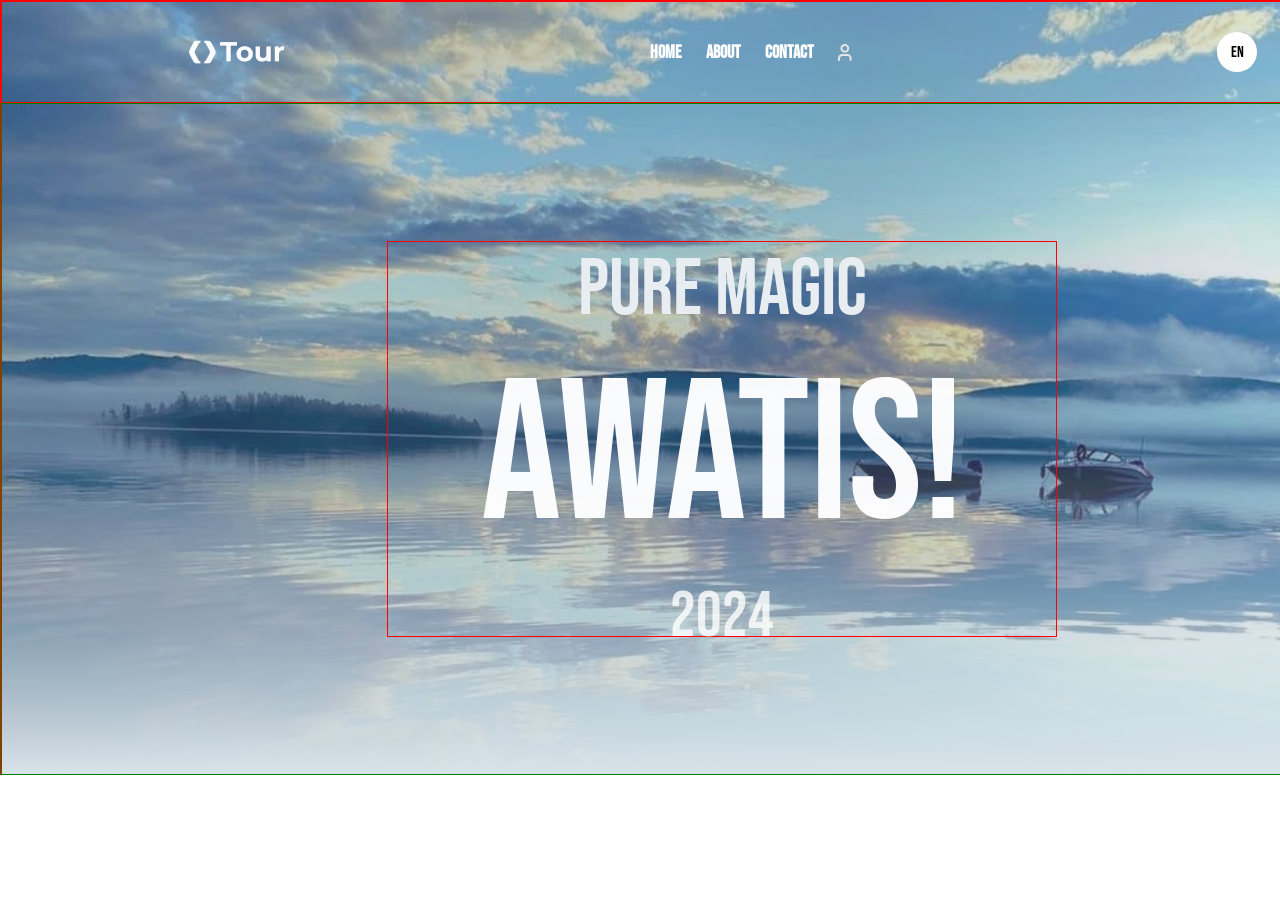
==== pinetour.html @ 28be8e84 "Add files via upload" ====
<!doctype html>
<html lang="en">
  <head>
    <meta charset="UTF-8" />
    <meta name="viewport" content="width=device-width, initial-scale=1.0" />
    <title>Document</title>
    <link rel="preconnect" href="https://fonts.googleapis.com" />
    <link rel="preconnect" href="https://fonts.gstatic.com" crossorigin />
    <link
      href="https://fonts.googleapis.com/css2?family=Bebas+Neue&family=Hanuman:wght@100..900&display=swap"
      rel="stylesheet"
    />
  </head>
  <body
    style="
      padding: 0px;
      margin: 0px;
      background: color #83b5d3;
      font-family: Bebas Neue;
    "
  >
    <div
      style="
        width: 1440px;
        height: 773px;
        border: 1px solid red;
        margin: auto;
        background-image: url(HeroImage\ \(1\).png);
      "
    >
      <div
        style="
          border: 1px solid red;
          height: 100px;
          display: flex;
          justify-content: space-around;
          align-items: center;
        "
      >
        <img src="logo 1.png" alt="logos" style="width: 100px; height: 34px" />
        <div style="display: flex; gap: 24px; align-items: center">
          <p style="color: white; font-size: 18px; font-weight: 600">home</p>
          <p style="color: white; font-size: 18px; font-weight: 600">about</p>
          <p style="color: white; font-size: 18px; font-weight: 600">contact</p>
          <img src="Vector (1).png" alt="user icon" />
        </div>
        <div
          style="
            width: 40px;
            height: 40px;
            border-radius: 50%;
            background-color: white;
            display: flex;
            justify-content: center;
            align-items: center;
          "
        >
          EN
        </div>
      </div>
      <div
        style="
          width: 100%;
          height: 670px;
          display: flex;
          justify-content: center;
          align-items: center;
          border: 1px solid green;
        "
      >
        <div
          style="
            border: 1px solid red;
            height: 394px;
            width: 668px;
            align-items: center;
            text-align: center;
          "
        >
          <p
            style="
              justify-content: center;
              align-items: center;
              color: #e8edf2;
              font-size: 80px;
              font-weight: 400;
              margin: 0;
            "
          >
            pure magic
          </p>
          <p
            style="
              color: #fdfdfefa;
              font-size: 200px;
              font-weight: 400;
              margin: 0;
              
            "
          >
            awatis!
          </p>
          <p
            style="
              color: #ffffffcc;
              font-size: 64px;
              height: 64px;
              font: weight 900;
              margin: 0;
            "
          >
            2024
          </p>
        <div style="width: 275.49px;
        height: 270px;
        border-radius:40px;
        "background-image:url></div>

        </div>
      </div>
    </div>
  </body>
</html>
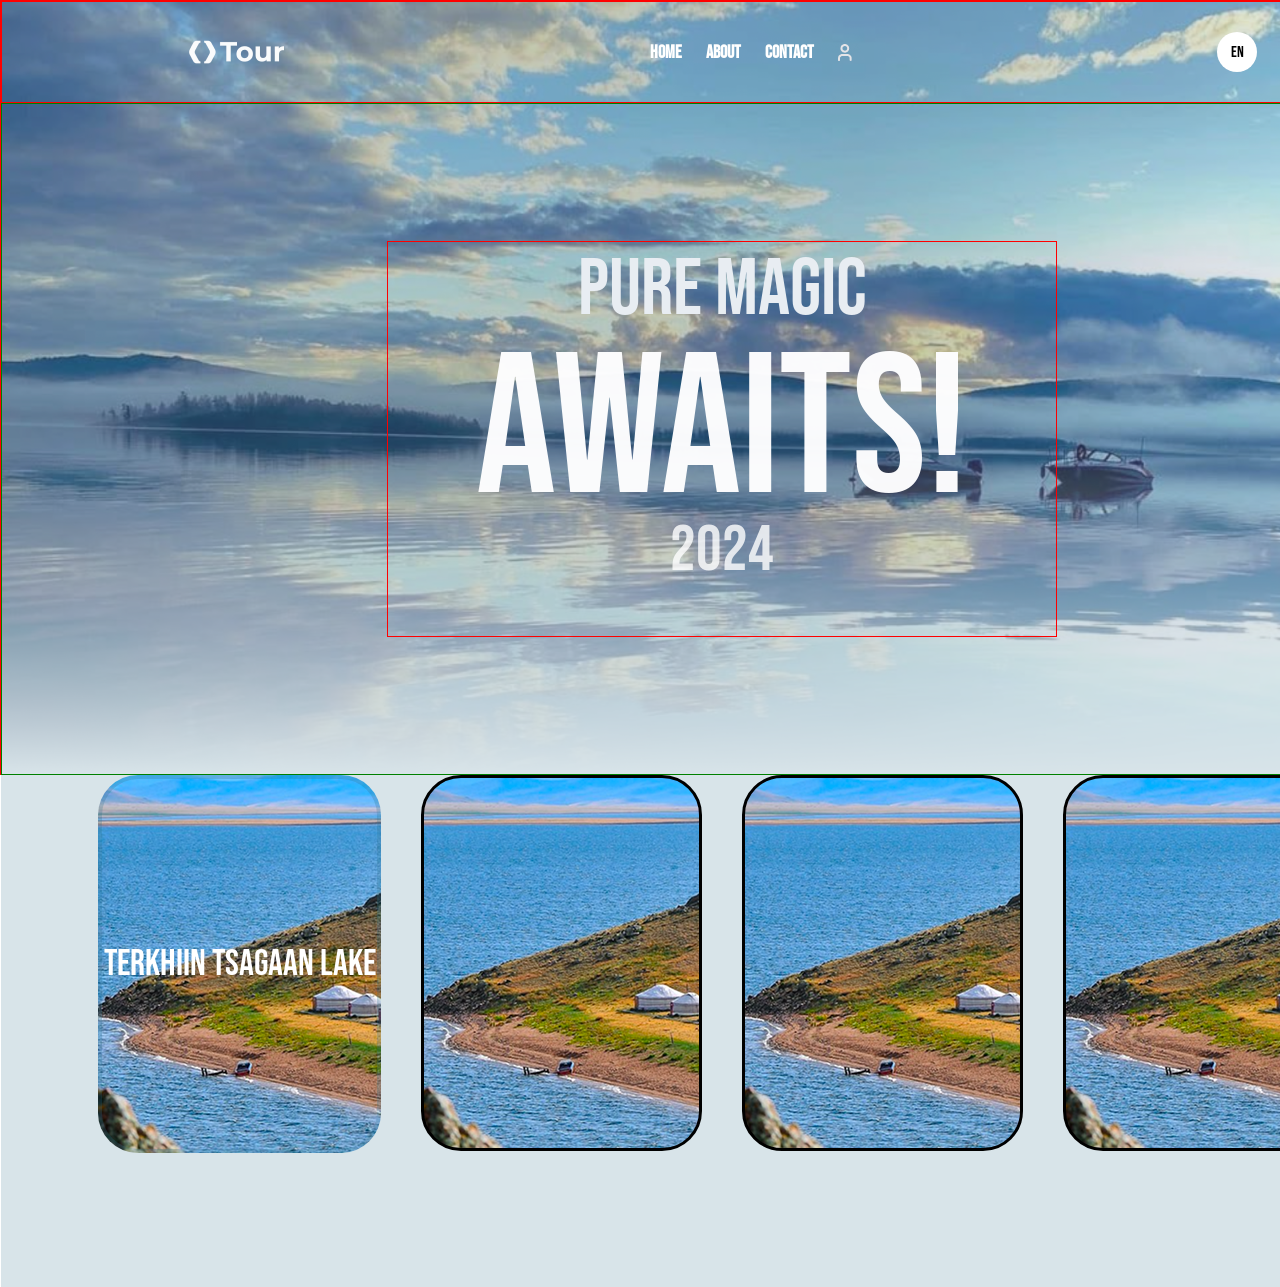
==== commit 75223eb4: "explained" ====
--- a/pinetour.html
+++ b/pinetour.html
@@ -59,6 +59,7 @@
         </div>
       </div>
       <div
+        div
         style="
           width: 100%;
           height: 670px;
@@ -85,6 +86,7 @@
               font-size: 80px;
               font-weight: 400;
               margin: 0;
+              height: 70px;
             "
           >
             pure magic
@@ -95,10 +97,10 @@
               font-size: 200px;
               font-weight: 400;
               margin: 0;
-              
+              height: 200px;
             "
           >
-            awatis!
+            awaits!
           </p>
           <p
             style="
@@ -111,13 +113,27 @@
           >
             2024
           </p>
-        <div style="width: 275.49px;
-        height: 270px;
-        border-radius:40px;
-        "background-image:url></div>
+    
+        </div>
+      </div>
+      <div>      
+        <div 
+        
+            style=" width: 1440px; 
+        height: 512px; ;background-image: url(background2.png); display: flex; justify-content: center; gap: 40px;">
+        <div style="width: 275px; height: 370px; background-image: url(1.png); background-position: center; margin: 0; border: solid; border-radius: 40px; text-align: center; justify-content: center; font-size: 37px; flex-direction: row; color: white; justify-items: center; align-content: center; border-color: #29728B40; border-width: 4px;">
+          Terkhiin tsagaan lake
+        </div>
+                <div style="width: 275px; height: 370px; background-image: url(1.png); background-position: center; margin: 0; border: solid; border-radius: 40px;">
 
         </div>
-      </div>
+                <div style="width: 275px; height: 370px; background-image: url(1.png); background-position: center; margin: 0; border: solid; border-radius: 40px;">
+
+        </div>
+                <div style="width: 275px; height: 370px; background-image: url(1.png); background-position: center; margin: 0; border: solid; border-radius: 40px;">
+
+        </div>
+        </div>
     </div>
   </body>
 </html>
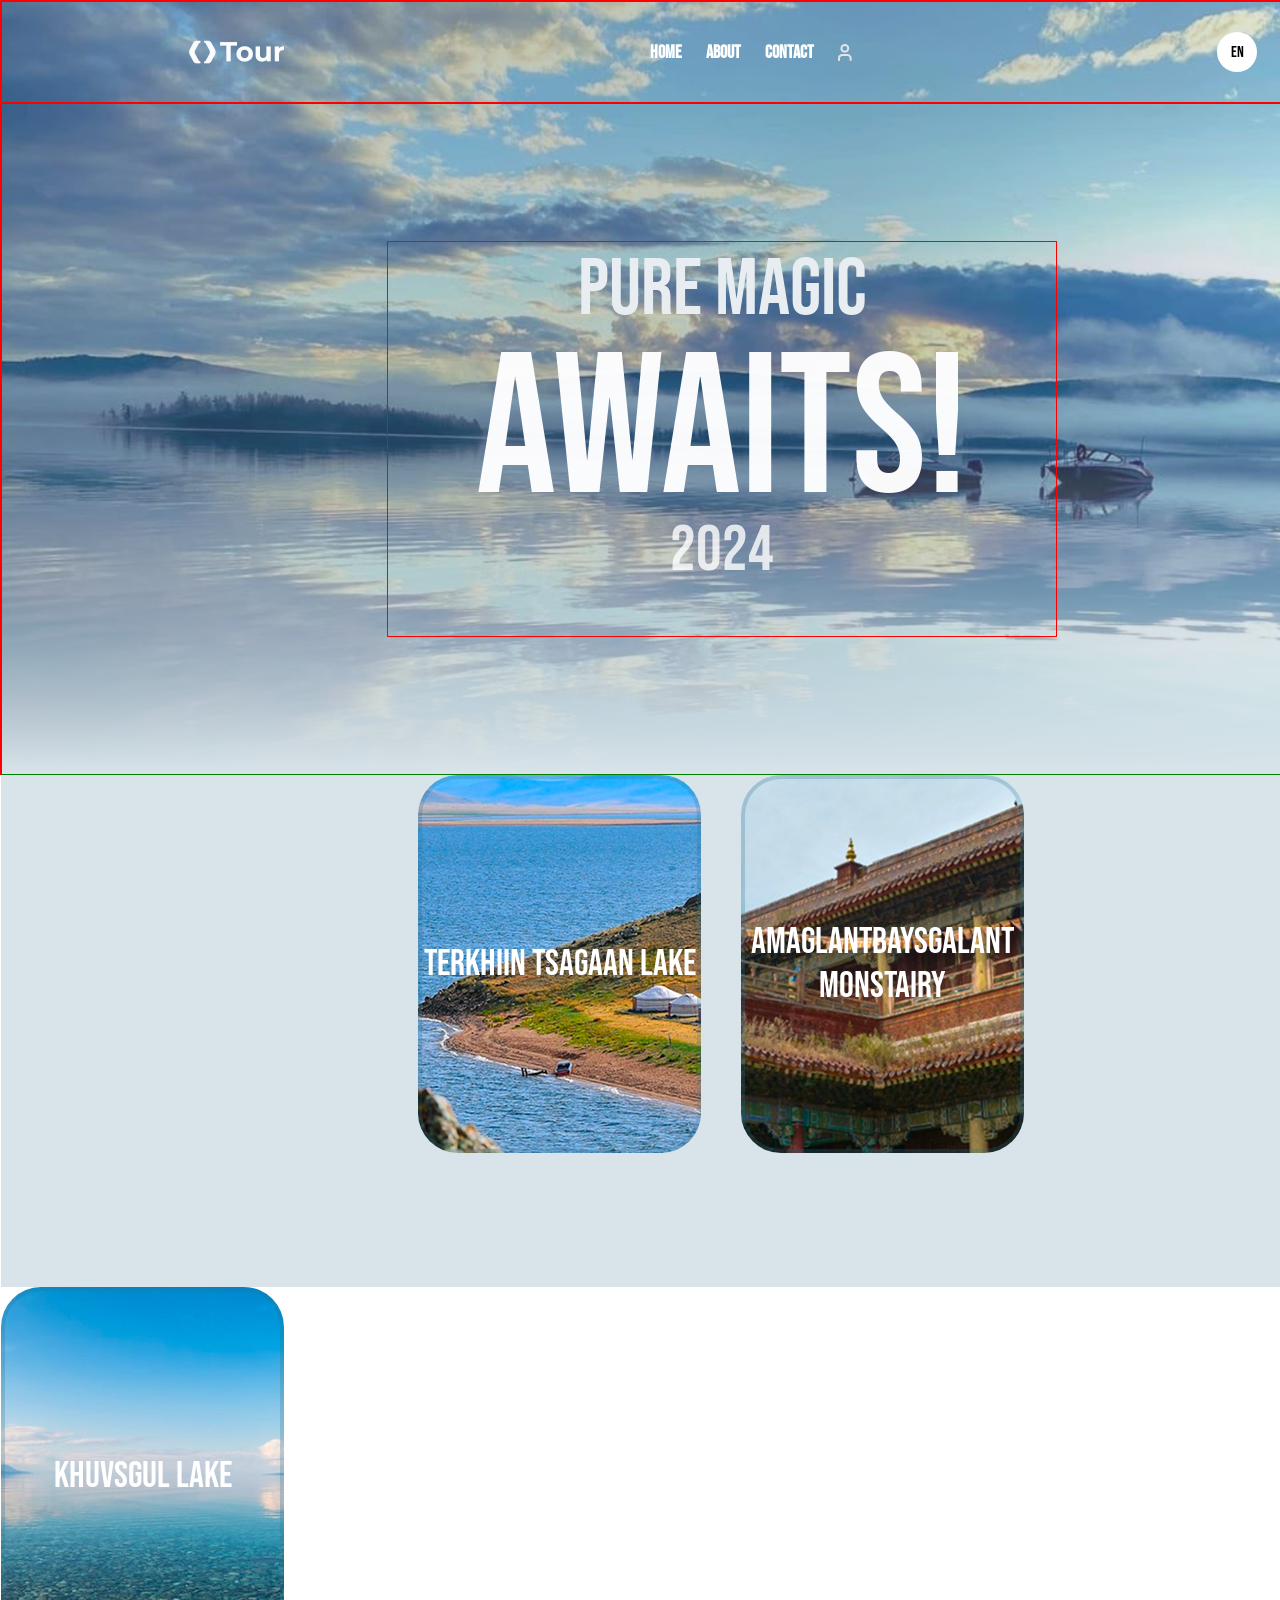
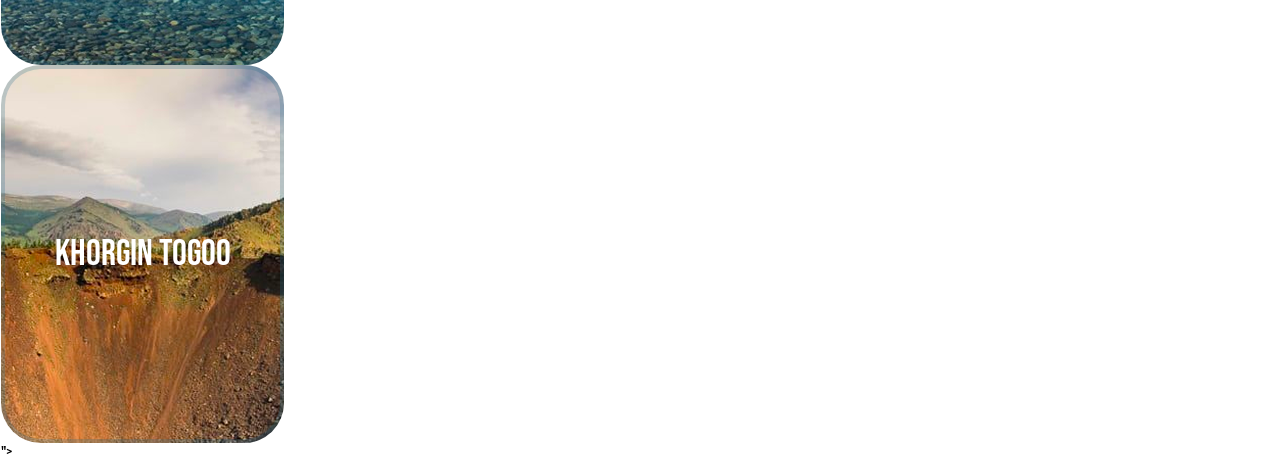
==== commit 569ea1cb: "explained" ====
--- a/pinetour.html
+++ b/pinetour.html
@@ -124,13 +124,14 @@
         <div style="width: 275px; height: 370px; background-image: url(1.png); background-position: center; margin: 0; border: solid; border-radius: 40px; text-align: center; justify-content: center; font-size: 37px; flex-direction: row; color: white; justify-items: center; align-content: center; border-color: #29728B40; border-width: 4px;">
           Terkhiin tsagaan lake
         </div>
-                <div style="width: 275px; height: 370px; background-image: url(1.png); background-position: center; margin: 0; border: solid; border-radius: 40px;">
+                <amaglantbaysgalant 
+                style="width: 275px; height: 370px; background-image:url(2.png) ; background-position: center; margin: 0; border: solid; border-radius: 40px;text-align: center; justify-content: center; font-size: 37px; flex-direction: row; color: white; justify-items: center; align-content: center; border-color: #29728B40; border-width: 4px;">amaglantbaysgalant monstairy
 
         </div>
-                <div style="width: 275px; height: 370px; background-image: url(1.png); background-position: center; margin: 0; border: solid; border-radius: 40px;">
+                <div style="width: 275px; height: 370px; background-image: url(3.png); background-position: center; margin: 0; border: solid; border-radius: 40px;text-align: center; justify-content: center; font-size: 37px; flex-direction: row; color: white; justify-items: center; align-content: center; border-color: #29728B40; border-width: 4px;">khuvsgul lake </div>
 
         </div>
-                <div style="width: 275px; height: 370px; background-image: url(1.png); background-position: center; margin: 0; border: solid; border-radius: 40px;">
+                <div style="width: 275px; height: 370px; background-image: url(4.png); background-position: center; margin: 0; border: solid; border-radius: 40px;text-align: center; justify-content: center; font-size: 37px; flex-direction: row; color: white; justify-items: center; align-content: center; border-color: #29728B40; border-width: 4px;">khorgin togoo</div>">
 
         </div>
         </div>
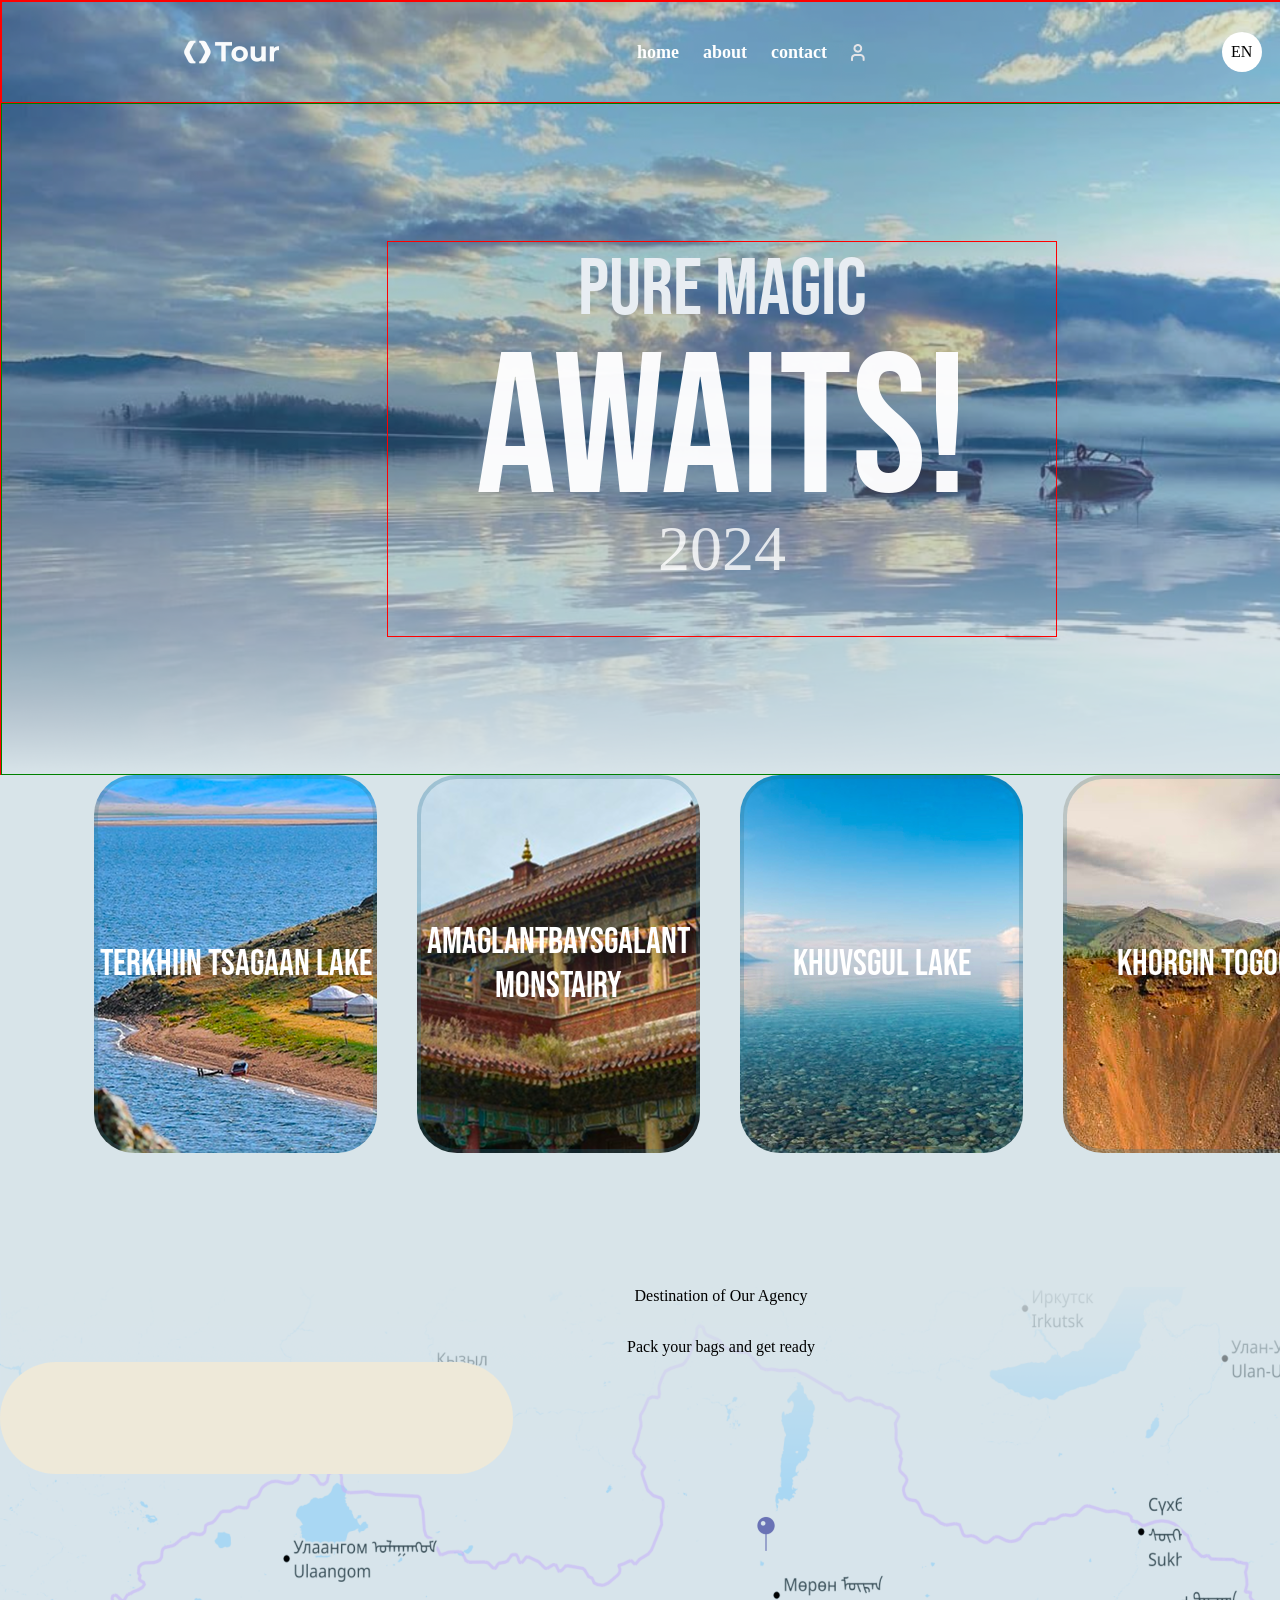
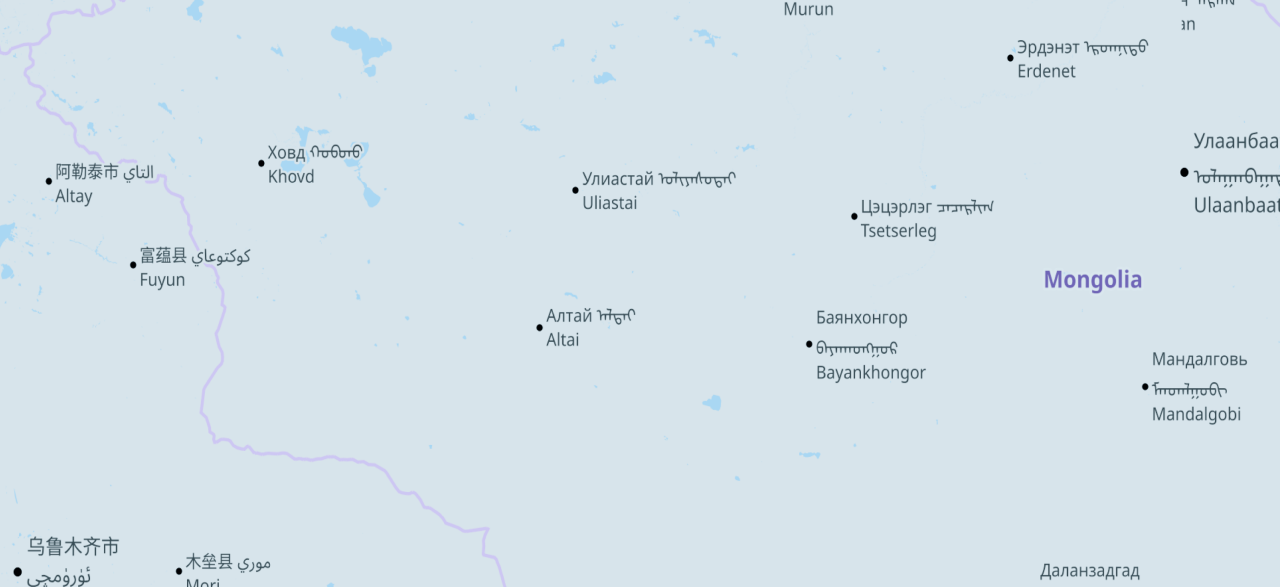
==== commit 7f962f8a: "4.10 academy" ====
--- a/pinetour.html
+++ b/pinetour.html
@@ -16,7 +16,7 @@
       padding: 0px;
       margin: 0px;
       background: color #83b5d3;
-      font-family: Bebas Neue;
+      font-family: Bebas-Neue;
     "
   >
     <div
@@ -59,7 +59,6 @@
         </div>
       </div>
       <div
-        div
         style="
           width: 100%;
           height: 670px;
@@ -87,7 +86,7 @@
               font-weight: 400;
               margin: 0;
               height: 70px;
-            "
+            font-family:bebas neue;"
           >
             pure magic
           </p>
@@ -98,7 +97,7 @@
               font-weight: 400;
               margin: 0;
               height: 200px;
-            "
+            font-family:bebas neue ;"
           >
             awaits!
           </p>
@@ -112,29 +111,124 @@
             "
           >
             2024
+            </div>
           </p>
-    
-        </div>
-      </div>
-      <div>      
-        <div 
-        
-            style=" width: 1440px; 
-        height: 512px; ;background-image: url(background2.png); display: flex; justify-content: center; gap: 40px;">
-        <div style="width: 275px; height: 370px; background-image: url(1.png); background-position: center; margin: 0; border: solid; border-radius: 40px; text-align: center; justify-content: center; font-size: 37px; flex-direction: row; color: white; justify-items: center; align-content: center; border-color: #29728B40; border-width: 4px;">
-          Terkhiin tsagaan lake
-        </div>
-                <amaglantbaysgalant 
-                style="width: 275px; height: 370px; background-image:url(2.png) ; background-position: center; margin: 0; border: solid; border-radius: 40px;text-align: center; justify-content: center; font-size: 37px; flex-direction: row; color: white; justify-items: center; align-content: center; border-color: #29728B40; border-width: 4px;">amaglantbaysgalant monstairy
+        </div>
+      </div>
+      <div>
+        <div
+          style="
+            width: 1440px;
+            height: 512px;
+            background-image: url(background2.png);
+            display: flex;
+            justify-content: center;
+            gap: 40px;
+            margin:auto
+          "
+        >
+          <div
+            style="
+              width: 275px;
+              height: 370px;
+              background-image: url(1.png);
+              background-position: center;
+              margin: 0;
+              border: solid;
+              border-radius: 40px;
+              text-align: center;
+              justify-content: center;
+              font-size: 37px;
+              flex-direction: row;
+              color: white;
+              justify-items: center;
+              align-content: center;
+              border-color: #29728b40;
+              border-width: 4px;
+             font-family:bebas neue;"
+          >
+            terkhiin tsagaan lake
+        </div>
 
-        </div>
-                <div style="width: 275px; height: 370px; background-image: url(3.png); background-position: center; margin: 0; border: solid; border-radius: 40px;text-align: center; justify-content: center; font-size: 37px; flex-direction: row; color: white; justify-items: center; align-content: center; border-color: #29728B40; border-width: 4px;">khuvsgul lake </div>
+          <div
+            style="
+              width: 275px;
+              height: 370px;
+              background-image: url(2.png);
+              background-position: center;
+              margin: 0;
+              border: solid;
+              border-radius: 40px;
+              text-align: center;
+              justify-content: center;
+              font-size: 37px;
+              flex-direction: row;
+              color: white;
+              justify-items: center;
+              align-content: center;
+              border-color: #29728b40;
+              border-width: 4px;
+             font-family:bebas neue;"
+          >
+            amaglantbaysgalant monstairy
+          </div>
+          <div
+            style="
+              width: 275px;
+              height: 370px;
+              background-image: url(3.png);
+              background-position: center;
+              margin: 0;
+              border: solid;
+              border-radius: 40px;
+              text-align: center;
+              justify-content: center;
+              font-size: 37px;
+              flex-direction: row;
+              color: white;
+              justify-items: center;
+              align-content: center;
+              border-color: #29728b40;
+              border-width: 4px;
+              font-family:bebas neue; "
+          >
+            khuvsgul lake
+          </div>
 
-        </div>
-                <div style="width: 275px; height: 370px; background-image: url(4.png); background-position: center; margin: 0; border: solid; border-radius: 40px;text-align: center; justify-content: center; font-size: 37px; flex-direction: row; color: white; justify-items: center; align-content: center; border-color: #29728B40; border-width: 4px;">khorgin togoo</div>">
-
-        </div>
-        </div>
-    </div>
+          <div
+            style="
+              width: 275px;
+              height: 370px;
+              background-image: url(4.png);
+              background-position: center;
+              margin: 0;
+              border: solid;
+              border-radius: 40px;
+              text-align: center;
+              justify-content: center;
+              font-size: 37px;
+              flex-direction: row;
+              color: white;
+              justify-items: center;
+              align-content: center;
+              border-color: #29728b40;
+              border-width: 4px;
+              font-family: bebas neue;
+            "
+          >
+            khorgin togoo
+          </div>
+         
+        </div>
+      </div>
+      <div style="background-image: url(Roadmap\ image.png); width: 1440px; height: 900px;margin: auto; background-repeat: no-repeat; background-size: cover; text-align: center;" >
+        <div>
+          <p style="margin: 0;width: 1442px;height: 51px;">Destination of Our Agency</p>
+          <p style="margin: 0;width: 1442px;height: 24px;">Pack your bags and get ready</p>
+        </div>
+<div>
+  <div style="background-color: #EEE9D9; width: 513px;  height: 112px; border-radius:120px;"></div>
+</div>
+      </div>
   </body>
 </html>
